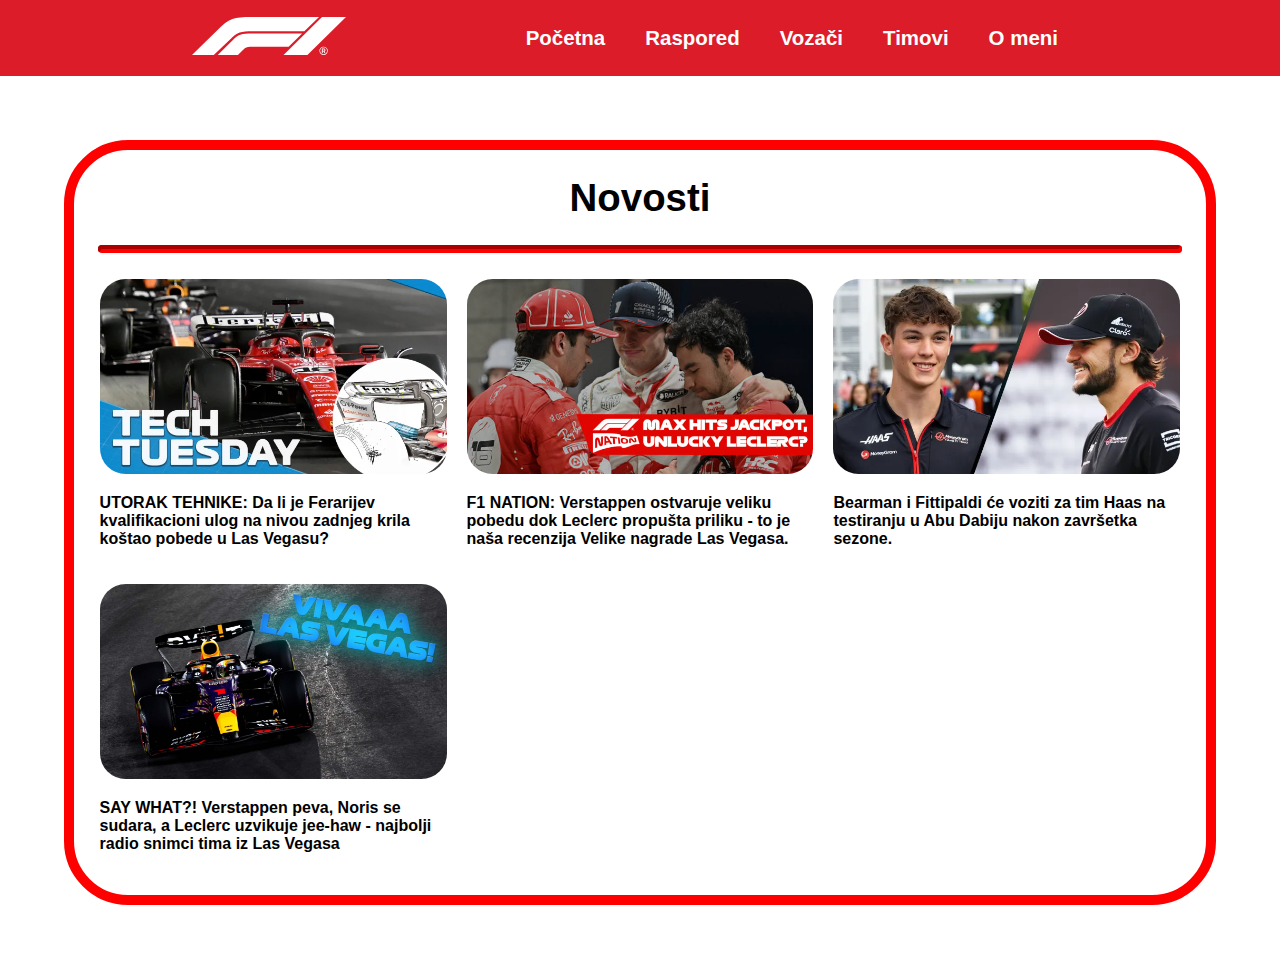
==== index.html @ 0990756f "#kjhashdgkjashd" ====
<!DOCTYPE html>
<html lang="en">
<head>
    <meta charset="UTF-8">
    <meta name="viewport" content="width=device-width, initial-scale=1.0">
    <link rel="stylesheet" href="style.css">
    <title>Formula 1</title>
</head>
<body>
      <header>
            <div class="container">
                  <div class="logo">
                        <img src="Slike/f1-logo.svg" alt="F1 Logo">
                  </div>
                  <nav>
                        <ul>
                              <li><a href="#home">Početna</a></li>
                              <li><a href="#schedule">Raspored</a></li>
                              <li><a href="#drivers">Vozači</a></li>
                              <li><a href="#teams">Timovi</a></li>
                              <li><a href="#teams">O meni</a></li>
                        </ul>
                  </nav>
            </div>
      </header>
      <div class="news">
            <h1>Novosti</h1>
            <hr>
            <section class="news-section">
                  <div class="news-card" onclick="openPopup('UTORAK TEHNIKE: Da li je Ferarijev kvalifikacioni ulog na nivou zadnjeg krila koštao pobede u Las Vegasu?', 'Nivoi krila odigrali su ključnu ulogu u borbi između Red Bull-a i Ferrari-ja prošlog vikenda u Las Vegasu - i oba tima su vršila nekoliko prilagođavanja svom izabranom nivou sile koja pritiska kako bi otkrili tajnu kako pobediti protivnika.', 'Ferrari je došao sa verzijom svog spojnog krila sa niskim nivoom sile koja pritiska (sa izrezom u području režnja iza mehanizma DRS-a kako bi smanjio otpor), sličnom onoj korišćenoj u Spa. Ovo krilo ima značajnu površinu na svojoj donjoj strani u odnosu na gornju površinu krila. Što više površine donja strana ima u odnosu na gornju površinu krila, to je veća sila koja pritiska i otpor.', 'Slike/vest1.webp')">
                  <img src="Slike/vest1.webp" alt="Vest 3">
                  <p>UTORAK TEHNIKE: Da li je Ferarijev kvalifikacioni ulog na nivou zadnjeg krila koštao pobede u Las Vegasu?</p>
            </div>
            
                  <div class="news-card" onclick="openPopup('F1 NATION: Verstappen ostvaruje veliku pobedu dok Leclerc propušta priliku - to je naša recenzija Velike nagrade Las Vegasa.', 'Bila je spektakularna trka u Las Vegasu, gde je Max Verstappen izašao kao pobednik, obezbedivši svoju 18. pobedu sezone. Međutim, vikend u Prestonici zabave sveta pružio je mnogo tema za analizu, a naš F1 Nation tim je tu da to obavi. Iz samog srca Vegas paddock-a, Tom Clarkson ponovo se pridružuje Natalie Pinkham i Damonu Hillu dok pregledavaju uzbudljivu prvu trku na stazi Las Vegas Strip, gde je Verstappen ostvario tešku pobedu. Pročitajte više: 5 Pobednika i 5 Gubitnika iz Las Vegasa - Ko je pogodio džekpot u Gradu greha? Verstappen je prebrodio petosekundnu kaznu i konkurenciju Charlesa Leclerca kako bi ostvario pobedu. Ali da li Las Vegas predstavlja još jednu propuštenu priliku za Leclerca i Ferrari, ili su bili samo nesrećni? Družina takođe ocenjuje performanse Sergija Pereza, nakon što se meksički vozač oporavio s dna poretka kako bi završio na podijumu. Time je osigurao drugo mesto u šampionatu vozača, pa šta to može značiti za njegovu budućnost s Red Bull-om? ', 'S Leclercom na drugom mestu i Carlosom Sainzom na šestom, razlika između Ferrarija i drugoplasiranog Mercedesa u poretku konstruktora je samo četiri boda. S obzirom na to da se ta borba bliži uzbudljivom finalu u Abu Dabiju, čujemo mišljenja ambasadora Ferrarija Marca Genea i tehničkog direktora Silver Arrowsa Jamesa Allisona. Takođe nam u goste svraća na brzi razgovor Esteban Ocon, koji je verovatno pružio najbolju vožnju vikenda. Vozač Alpine-a prešao je s 16. na 4. mesto, a on nam opisuje svoj uzbudljiv vikend u Las Vegasu. Još jedan vozač koji je krenuo sa skromnog startnog položaja da bi završio među prvih deset bio je Lance Stroll, a Tom McCullough, direktor performansi Aston Martina, razmatra peto mesto kanadskog vozača nakon startovanja sa 19. pozicije. Pročitajte više: KAŽE KO?! Verstappen peva, Noris se sudara, a Leclerc uzvikuje jee-haw - najbolji radio snimci tima iz Las Vegasa Pogledajte recenziju Velike nagrade Las Vegasa na epizodi F1 Nation tako što ćete pritisnuti dugme za reprodukciju zvuka iznad ili kliknuti ovde kako biste slušali putem vašeg omiljenog provajdera podcasta. Želite li da vaše pitanje bude odgovoreno od strane ekipe F1 Nation u nekoj od narednih epizoda?', 'Slike/vest2.jpg')">
                  <img src="Slike/vest2.jpg" alt="Vest 4">
                  <p>F1 NATION: Verstappen ostvaruje veliku pobedu dok Leclerc propušta priliku - to je naša recenzija Velike nagrade Las Vegasa.</p>
            </div>
                  <div class="news-card" onclick="openPopup('News 3', 'Haas je objavio sastav svojih vozača za jednodnevno testiranje nakon sezone na stazi Yas Marina u Abu Dabiju 28. novembra - sa zvezdom Formule 2 Oliverom Bearmanom i dugogodišnjim rezervnim vozačem tima Pietrom Fittipaldijem koji će voziti na testovima guma i testovima mladih vozača. Fittipaldi je vozio za Haas dva puta tokom sezone 2020. umesto povređenog Romaina Grosjeana, dok je član Ferrarijeve vozačke akademije Bearman impresionirao tim svojim nedavnim debijem u slobodnim treninzima u Meksiku - pri čemu je Ayao Kamatsu, direktor inženjeringa Haasa, komentarisao: Mislim da mu se ne može ništa zameriti.', 'Stvarno se dobro snašao. Bearman će imati dva izlaska u bolidu Haas VF-23 u Abu Dabiju, pri čemu će drugi nastup u slobodnim treninzima biti ovog petka, pre testa nakon sezone u utorak. Britanac će takođe imati na umu Formulu 2, jer se prvenstvo odlučuje ovog vikenda u Abu Dabiju - F2 debitant Bearman trenutno zauzima šesto mesto na tabeli. Radujem se Young Driver Testu sa MoneyGram Haas F1 timom u Abu Dabiju, rekao je Bearman. Radimo FP1 zajedno u petak, pa će biti sjajno moći nadograditi to i provesti pun dan u bolidu. Young Driver Test je poslednja prilika koju će tim imati ove godine da radi na stvarima za 2024. godinu, i trudiću se da obavim solidan posao. Tim me je učinio veoma prijatnim od trenutka kada smo se sreli u Kataru, i zaista uživam u radu s njima. Radujem se što ću videti sve u Abu Dabiju.', 'Slike/vest3.webp')">
            <img src="Slike/vest3.webp" alt="Vest 3">
            <p>Bearman i Fittipaldi će voziti za tim Haas na testiranju u Abu Dabiju nakon završetka sezone.</p>
            </div>
                  <div class="news-card" onclick="openPopup('SAY WHAT?! Verstappen peva, Noris se sudara, a Leclerc uzvikuje jee-haw - najbolji radio snimci tima iz Las Vegasa', 'F1 automobili jurnu niz čuveni Las Vegas Strip, varnice lete, a mnogo trkanja točak uz točak dočekalo je navijače u subotu noću, s Maxom Verstappenom koji je ponovo izašao kao pobednik za Red Bull. Ali nije bio lak vikend za njega, niti za bilo kog njegovog kolegu, kako je pokazala komunikacija putem radija... Slobodni treninzi 1 su završeni pre vremena kada je Carlos Sainz bio primoran zaustaviti se zbog oštećenja automobila nakon što je prešao preko betonskog okvira za vodovodni ventil, a Alex Albon takođe morao da se zaustavi na stazi nakon što je udario u zid tokom Slobodnih treninga 3, pri čemu su oba vozača zvučala frustrirano na radiju.', 'Kada je došlo do kvalifikacija, Logan Sargeant je bio oduševljen svojim najboljim startnim mestom u karijeri, dok je Charles Leclerc zvučao blago iznenađen što je na pol poziciji. Ali nije bilo ničega osim bola za Landa Norrisa na dan trke - na više načina. Fakta i statistika: Verstappen ostvaruje istorijski hat-trick u SAD dok Red Bull obezbeđuje prvo 1-2 mesto u šampionatu vozača Verstappen je imao poruku za sudije nakon što mu je dodeljena kazna vremena, nešto što je Leclerc tvrdio da zaslužuje. To nije bilo jedino vreme kada je Holanđanin koristio radio, jer je izrazio ljutnju prema Georgeu Russellu, ali na kraju je sve bilo osmehe jer je još jedna pobeda bila proslavljena na pravi način.', 'Slike/vest4.jpg')">
                  <img src="Slike/vest4.jpg" alt="Vest 4">
            <p>SAY WHAT?! Verstappen peva, Noris se sudara, a Leclerc uzvikuje jee-haw - najbolji radio snimci tima iz Las Vegasa</p>
            </div>
            </section>
      </div>
      <div class="popup" id="popup">
            <div class="popup-content">
                  <span class="close" onclick="closePopup()">&times;</span>
                  <h2 id="popup-title"></h2>
                  <img id="popup-image" src="" alt="Vest slika">
                  <div id="popup-content"></div>
            </div>
      </div>
      <script src="scripts.js"></script>
</body>
</html>
---- style.css ----
body {
      margin: 0;
      font-family: 'Arial', sans-serif;
  }
  
  header {
      background-color: #dc1c28;
      padding: 10px 0;
  }
  
  .container {
      display: flex;
      justify-content: space-between;
      align-items: center;
      max-width: 100%;
      margin-left: 15vw; /* Umesto postavljanja u procentima, postavljamo u pikselima */
      margin-right: 15vw; /* Umesto postavljanja u procentima, postavljamo u pikselima */
  }
  
  .logo img {
      height: 3vw;
  }
  
  nav ul {
      list-style: none;
      display: flex;
  }
  
  nav ul li {
      margin-right: 20px;
  }
  
  nav a {
      text-decoration: none;
      color: #fff;
      font-weight: bold;
      font-size: 1.6vw;
      transition: color 0.7s ease;
      padding: 10px;
      border-radius: 5px;
  }
  
  nav a:hover {
        color: #000;
        background-color: white;
      }
      .news {
            margin: 5vw;
            border: 10px solid red;
            border-radius: 5vw;
            box-sizing: border-box; 
            overflow: hidden; 
        }
        
        .news hr {
            border-width: 4px;
            width: 95%;
            margin: 20px auto; 
            border-color: red;
            border-radius: 5px;
        }
        
        
        .news h1 {
            text-align: center;
            font-size: 3vw;
        }
        
        .news-section {
            display: grid;
            grid-template-columns: repeat(auto-fill, minmax(20vw, 1fr));
            gap: 20px;
            margin: 2vw;
        }
        
        .news-card p{
            font-weight:bolder;
        }
        .news-card {
            cursor: pointer;
            transition: transform 0.3s ease-in-out;
            overflow: hidden;
            width: 100%;
        }
        
        .news-card img {
            border-radius: 2vw;
            width: 100%;
            height: auto;
        }
        
        .news-card:hover {
            transform: scale(1.1);
        }
        
        .popup {
            display: none;
            position: fixed;
            top: 0;
            left: 0;
            width: 100%;
            height: 100%;
            background: rgba(0, 0, 0, 0.5);
        }
        
        .popup-content {
            position: absolute;
            top: 50%;
            left: 50%;
            transform: translate(-50%, -50%);
            background: white;
            padding: 20px;
            text-align: center;
            width: 80%;
            max-width: 90%;
            border-radius: 2vw;
            box-sizing: border-box;
        }
        
        .close {
            position: absolute;
            top: 0.9vw;
            right: 1vw;
            font-size: 2.5vw;
            cursor: pointer;
        }
        
        .popup-content h2 {
            font-size: 2vw;
            margin-bottom: 10px;
        }
        
        .popup-content p {
            margin-bottom: 2vw;
            font-size: 1.5vw;
        }
        
        .popup-content img {
            max-width: 100%;
            border-radius: 2vw;
            height: auto;
        }
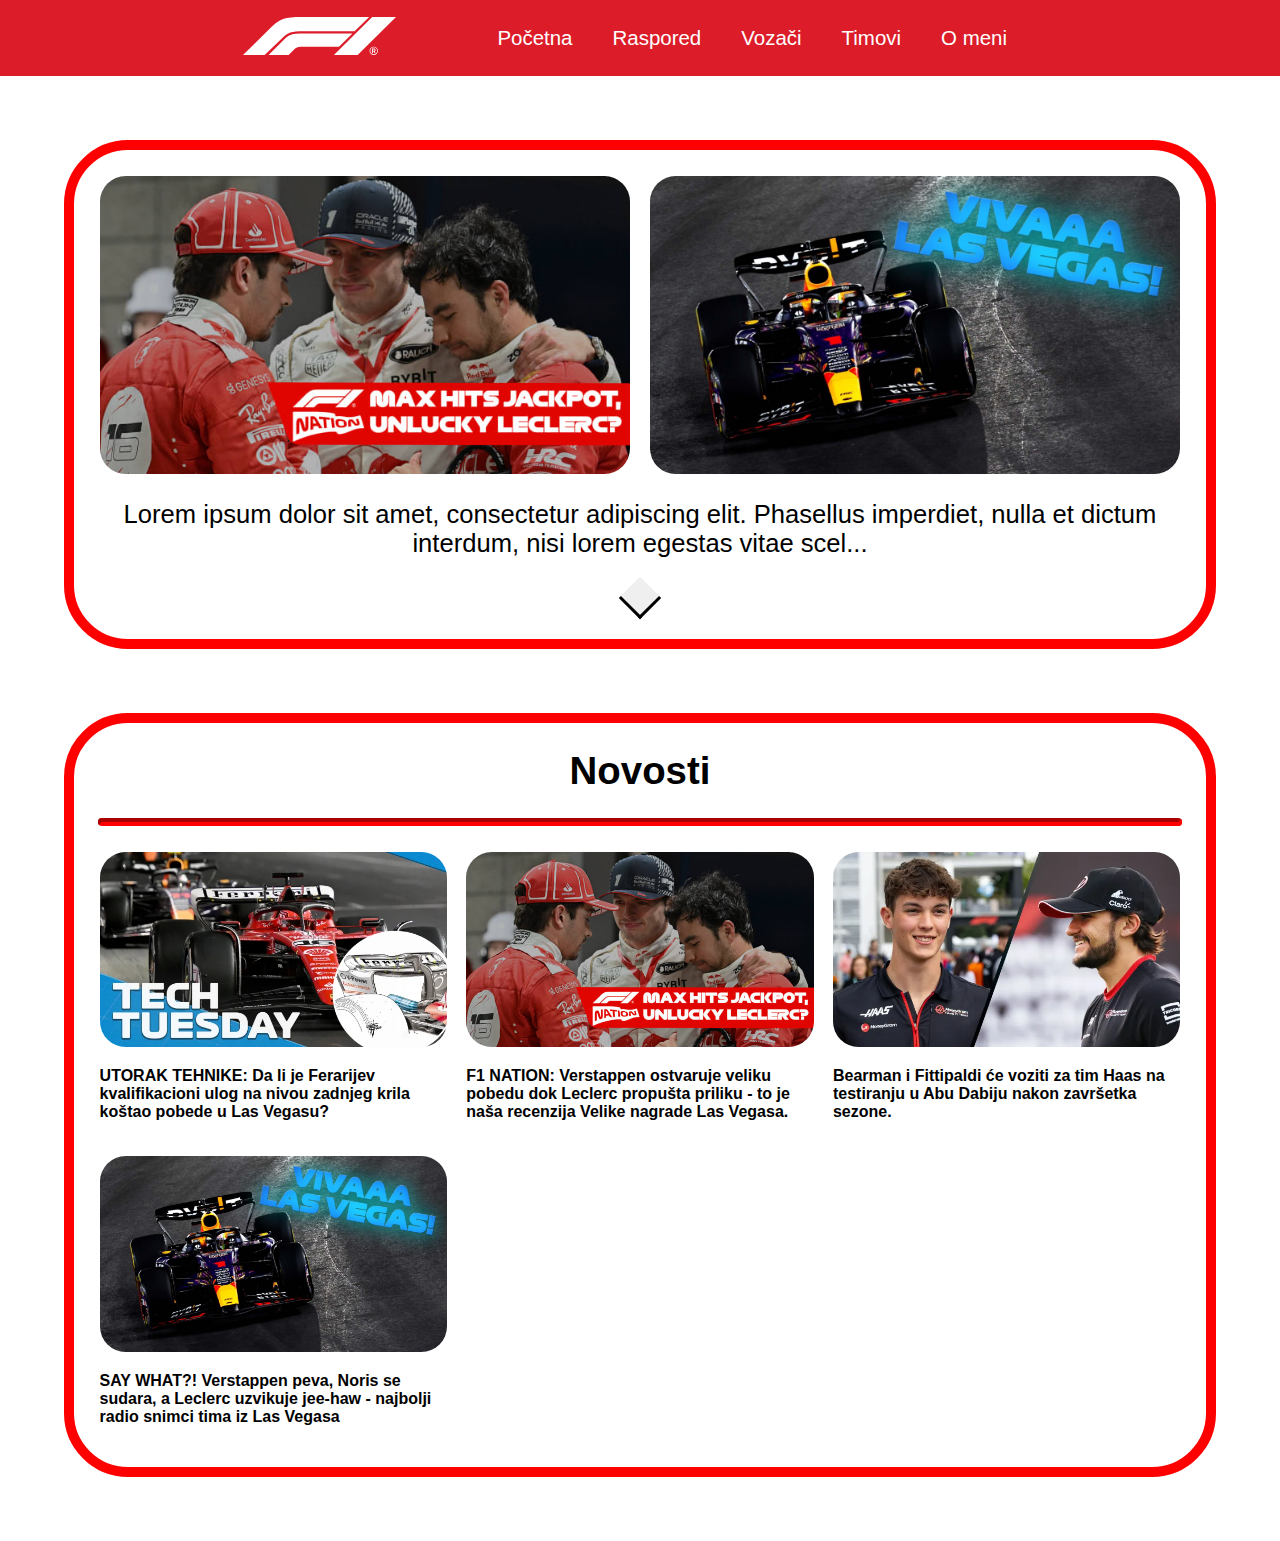
==== commit fe99ef9c: "#kjasghdjhgkasd" ====
--- a/index.html
+++ b/index.html
@@ -1,16 +1,16 @@
 <!DOCTYPE html>
 <html lang="en">
 <head>
-    <meta charset="UTF-8">
-    <meta name="viewport" content="width=device-width, initial-scale=1.0">
-    <link rel="stylesheet" href="style.css">
-    <title>Formula 1</title>
+      <meta charset="UTF-8">
+      <meta name="viewport" content="width=device-width, initial-scale=1.0">
+      <link rel="stylesheet" href="style.css">
+      <title>Formula 1</title>
 </head>
 <body>
       <header>
             <div class="container">
                   <div class="logo">
-                        <img src="Slike/f1-logo.svg" alt="F1 Logo">
+                        <a href="index.html"><img src="Slike/f1-logo.svg" alt="F1 Logo"></a>
                   </div>
                   <nav>
                         <ul>
@@ -24,6 +24,23 @@
             </div>
       </header>
       <div class="news">
+
+            <div class="image-container">
+                  <div class="image">
+                        <img src="Slike/vest2.jpg" alt="Image 1">
+                  </div>
+                  <div class="image">
+                        <img src="Slike/vest4.jpg" alt="Image 2">
+                  </div>
+            </div>
+            
+            <div class="view-more">
+                  <p>Lorem ipsum dolor sit amet, consectetur adipiscing elit. Phasellus imperdiet, nulla et dictum interdum, nisi lorem egestas vitae scel<span id="dots">...</span><span id="more">erisque enim ligula venenatis dolor. Maecenas nisl est, ultrices nec congue eget, auctor vitae massa. Fusce luctus vestibulum augue ut aliquet. Nunc sagittis dictum nisi, sed ullamcorper ipsum dignissim ac. In at libero sed nunc venenatis imperdiet sed ornare turpis. Donec vitae dui eget tellus gravida venenatis. Integer fringilla congue eros non fermentum. Sed dapibus pulvinar nibh tempor porta.</span></p>
+                  <button class="arrow" onclick="viewmore()" id="myBtn"></button>
+            </div>
+      </div>
+          
+            <div class="news">
             <h1>Novosti</h1>
             <hr>
             <section class="news-section">
@@ -36,7 +53,7 @@
                   <img src="Slike/vest2.jpg" alt="Vest 4">
                   <p>F1 NATION: Verstappen ostvaruje veliku pobedu dok Leclerc propušta priliku - to je naša recenzija Velike nagrade Las Vegasa.</p>
             </div>
-                  <div class="news-card" onclick="openPopup('News 3', 'Haas je objavio sastav svojih vozača za jednodnevno testiranje nakon sezone na stazi Yas Marina u Abu Dabiju 28. novembra - sa zvezdom Formule 2 Oliverom Bearmanom i dugogodišnjim rezervnim vozačem tima Pietrom Fittipaldijem koji će voziti na testovima guma i testovima mladih vozača. Fittipaldi je vozio za Haas dva puta tokom sezone 2020. umesto povređenog Romaina Grosjeana, dok je član Ferrarijeve vozačke akademije Bearman impresionirao tim svojim nedavnim debijem u slobodnim treninzima u Meksiku - pri čemu je Ayao Kamatsu, direktor inženjeringa Haasa, komentarisao: Mislim da mu se ne može ništa zameriti.', 'Stvarno se dobro snašao. Bearman će imati dva izlaska u bolidu Haas VF-23 u Abu Dabiju, pri čemu će drugi nastup u slobodnim treninzima biti ovog petka, pre testa nakon sezone u utorak. Britanac će takođe imati na umu Formulu 2, jer se prvenstvo odlučuje ovog vikenda u Abu Dabiju - F2 debitant Bearman trenutno zauzima šesto mesto na tabeli. Radujem se Young Driver Testu sa MoneyGram Haas F1 timom u Abu Dabiju, rekao je Bearman. Radimo FP1 zajedno u petak, pa će biti sjajno moći nadograditi to i provesti pun dan u bolidu. Young Driver Test je poslednja prilika koju će tim imati ove godine da radi na stvarima za 2024. godinu, i trudiću se da obavim solidan posao. Tim me je učinio veoma prijatnim od trenutka kada smo se sreli u Kataru, i zaista uživam u radu s njima. Radujem se što ću videti sve u Abu Dabiju.', 'Slike/vest3.webp')">
+                  <div class="news-card" onclick="openPopup('Bearman i Fittipaldi će voziti za tim Haas na testiranju u Abu Dabiju nakon završetka sezone.', 'Haas je objavio sastav svojih vozača za jednodnevno testiranje nakon sezone na stazi Yas Marina u Abu Dabiju 28. novembra - sa zvezdom Formule 2 Oliverom Bearmanom i dugogodišnjim rezervnim vozačem tima Pietrom Fittipaldijem koji će voziti na testovima guma i testovima mladih vozača. Fittipaldi je vozio za Haas dva puta tokom sezone 2020. umesto povređenog Romaina Grosjeana, dok je član Ferrarijeve vozačke akademije Bearman impresionirao tim svojim nedavnim debijem u slobodnim treninzima u Meksiku - pri čemu je Ayao Kamatsu, direktor inženjeringa Haasa, komentarisao: Mislim da mu se ne može ništa zameriti.', 'Stvarno se dobro snašao. Bearman će imati dva izlaska u bolidu Haas VF-23 u Abu Dabiju, pri čemu će drugi nastup u slobodnim treninzima biti ovog petka, pre testa nakon sezone u utorak. Britanac će takođe imati na umu Formulu 2, jer se prvenstvo odlučuje ovog vikenda u Abu Dabiju - F2 debitant Bearman trenutno zauzima šesto mesto na tabeli. Radujem se Young Driver Testu sa MoneyGram Haas F1 timom u Abu Dabiju, rekao je Bearman. Radimo FP1 zajedno u petak, pa će biti sjajno moći nadograditi to i provesti pun dan u bolidu. Young Driver Test je poslednja prilika koju će tim imati ove godine da radi na stvarima za 2024. godinu, i trudiću se da obavim solidan posao. Tim me je učinio veoma prijatnim od trenutka kada smo se sreli u Kataru, i zaista uživam u radu s njima. Radujem se što ću videti sve u Abu Dabiju.', 'Slike/vest3.webp')">
             <img src="Slike/vest3.webp" alt="Vest 3">
             <p>Bearman i Fittipaldi će voziti za tim Haas na testiranju u Abu Dabiju nakon završetka sezone.</p>
             </div>
@@ -47,13 +64,16 @@
             </section>
       </div>
       <div class="popup" id="popup">
-            <div class="popup-content">
-                  <span class="close" onclick="closePopup()">&times;</span>
-                  <h2 id="popup-title"></h2>
-                  <img id="popup-image" src="" alt="Vest slika">
+            <div class="popup-content-container">
+                  <div class="popup-content">
+                        <span class="close" onclick="closePopup()">&times;</span>
+                        <h2 id="popup-title"></h2>
+                        <img id="popup-image" src="" alt="News Image">
                   <div id="popup-content"></div>
+                  </div>
             </div>
       </div>
+      
       <script src="scripts.js"></script>
 </body>
 </html>
--- a/style.css
+++ b/style.css
@@ -1,144 +1,258 @@
 body {
-      margin: 0;
-      font-family: 'Arial', sans-serif;
-  }
-  
-  header {
-      background-color: #dc1c28;
-      padding: 10px 0;
-  }
-  
-  .container {
-      display: flex;
-      justify-content: space-between;
-      align-items: center;
-      max-width: 100%;
-      margin-left: 15vw; /* Umesto postavljanja u procentima, postavljamo u pikselima */
-      margin-right: 15vw; /* Umesto postavljanja u procentima, postavljamo u pikselima */
-  }
-  
-  .logo img {
-      height: 3vw;
-  }
-  
-  nav ul {
-      list-style: none;
-      display: flex;
-  }
-  
-  nav ul li {
-      margin-right: 20px;
-  }
-  
-  nav a {
-      text-decoration: none;
-      color: #fff;
-      font-weight: bold;
-      font-size: 1.6vw;
-      transition: color 0.7s ease;
-      padding: 10px;
-      border-radius: 5px;
-  }
-  
-  nav a:hover {
-        color: #000;
-        background-color: white;
-      }
-      .news {
-            margin: 5vw;
-            border: 10px solid red;
-            border-radius: 5vw;
-            box-sizing: border-box; 
-            overflow: hidden; 
-        }
-        
-        .news hr {
-            border-width: 4px;
-            width: 95%;
-            margin: 20px auto; 
-            border-color: red;
-            border-radius: 5px;
-        }
-        
-        
-        .news h1 {
-            text-align: center;
-            font-size: 3vw;
-        }
-        
-        .news-section {
-            display: grid;
-            grid-template-columns: repeat(auto-fill, minmax(20vw, 1fr));
-            gap: 20px;
-            margin: 2vw;
-        }
-        
-        .news-card p{
-            font-weight:bolder;
-        }
-        .news-card {
-            cursor: pointer;
-            transition: transform 0.3s ease-in-out;
-            overflow: hidden;
-            width: 100%;
-        }
-        
-        .news-card img {
-            border-radius: 2vw;
-            width: 100%;
-            height: auto;
-        }
-        
-        .news-card:hover {
-            transform: scale(1.1);
-        }
-        
-        .popup {
-            display: none;
-            position: fixed;
-            top: 0;
-            left: 0;
-            width: 100%;
-            height: 100%;
-            background: rgba(0, 0, 0, 0.5);
-        }
-        
-        .popup-content {
-            position: absolute;
-            top: 50%;
-            left: 50%;
-            transform: translate(-50%, -50%);
-            background: white;
-            padding: 20px;
-            text-align: center;
-            width: 80%;
-            max-width: 90%;
-            border-radius: 2vw;
-            box-sizing: border-box;
-        }
-        
-        .close {
-            position: absolute;
-            top: 0.9vw;
-            right: 1vw;
-            font-size: 2.5vw;
-            cursor: pointer;
-        }
-        
-        .popup-content h2 {
-            font-size: 2vw;
-            margin-bottom: 10px;
-        }
-        
-        .popup-content p {
-            margin-bottom: 2vw;
-            font-size: 1.5vw;
-        }
-        
-        .popup-content img {
-            max-width: 100%;
-            border-radius: 2vw;
-            height: auto;
-        }
-        
-  +    margin: 0;
+    font-family: 'Arial', sans-serif;
+}
+
+header {
+    background-color: #dc1c28;
+    padding: 10px 0;
+}
+.container {
+    display: flex;
+    justify-content:space-evenly;
+    align-items: center;
+    max-width: 100%;
+    margin-left: 15vw; 
+    margin-right: 15vw; 
+}
+
+.logo img {
+    height: 3vw;
+}
+
+nav ul {
+    list-style: none;
+    display: flex;
+}
+
+nav ul li {
+    margin-right: 20px;
+}
+
+nav a {
+    text-decoration: none;
+    color: #fff;
+    font-size: 1.6vw;
+    transition: color 1s ease, background-color 1s ease; 
+    padding: 10px;
+    border-radius: 5px;
+}
+
+.f1 {
+    margin: 5vw;
+    border: 10px solid red;
+    border-radius: 5vw;
+    box-sizing: border-box; 
+    overflow: hidden;
+}
+
+.f1 hr {
+    border-width: 4px;
+    width: 95%;
+    margin: 20px auto; 
+    border-color: red;
+    border-radius: 5px;
+}
+
+
+.f1 h1 {
+    text-align: center;
+    font-size: 3vw;
+}
+.ytvideo-container {
+    display: flex;
+    margin: 5vw;
+    justify-content: space-evenly;
+}
+
+nav a:hover {
+    color: #000;
+    background-color: white;
+    transition: color 1s ease, background-color 1s ease; 
+}
+
+.news {
+    margin: 5vw;
+    border: 10px solid red;
+    border-radius: 5vw;
+    box-sizing: border-box; 
+    overflow: hidden; 
+}
+
+.news hr {
+    border-width: 4px;
+    width: 95%;
+    margin: 20px auto; 
+    border-color: red;
+    border-radius: 5px;
+}
+
+
+.news h1 {
+    text-align: center;
+    font-size: 3vw;
+}
+
+.news-section {
+    display: grid;
+    grid-template-columns: repeat(auto-fill, minmax(20vw, 1fr));
+    gap: 1.5vw;
+    margin: 2vw;
+}
+
+.news-card p{
+    font-weight:bolder;
+}
+.news-card {
+    cursor: pointer;
+    transition: transform 0.3s ease-in-out;
+    overflow: hidden;
+    width: 100%;
+}
+
+.news-card img {
+    border-radius: 2vw;
+    width: 100%;
+    height: auto;
+}
+
+.news-card:hover {
+    transform: scale(1.1);
+}
+
+.popup {
+    display: none;
+    position: fixed;
+    top: 0;
+    left: 0;
+    width: 100%;
+    height: 100%;
+    background: rgba(0, 0, 0, 0.5);
+    animation: expandIn 0.5s ease-in-out;
+}
+
+@keyframes expandIn {
+    from {
+        transform: scale(0.5);
+        opacity: 0;
+    }
+    to {
+        transform: scale(1);
+        opacity: 1;
+    }
+}
+
+
+.popup-content-container {
+    position: fixed;
+    top: 50%;
+    left: 50%;
+    transform: translate(-50%, -50%);
+    overflow: hidden;
+    border-radius: 1vw;
+}
+
+.popup-content {
+    background: white;
+    padding: 20px;
+    text-align: center;
+    max-width: 80vw;
+    max-height: 80vh;
+    box-sizing: border-box;
+    overflow-y: auto;
+}
+
+.close {
+    position: absolute;
+    top: 0.9vw;
+    right: 1vw;
+    font-size: 2.5vw;
+    cursor: pointer;
+}
+
+.popup-content h2 {
+    font-size: 2vw;
+    margin-bottom: 10px;
+}
+
+.popup-content img {
+    max-width: 100%;
+    border-radius: 2vw;
+    height: auto;
+}
+
+.popup-content p {
+    margin-bottom: 2vw;
+    font-size: 1.5vw;
+}
+
+
+.popup.closing {
+    animation: shrinkOut 0.5s ease-in-out;
+}
+
+@keyframes shrinkOut {
+    from {
+        transform: scale(1);
+        opacity: 1;
+    }
+    to {
+        transform: scale(0.5);
+        opacity: 0;
+    }
+}
+
+.image-container {
+    display: grid;
+    grid-template-columns:repeat(auto-fill, minmax(40vw, 1fr));
+    gap: 1.5vw;
+    margin: 2vw;
+    }
+
+    .image {
+        cursor: pointer;
+        transition: transform 0.3s ease-in-out;
+        overflow: hidden;
+        width: 100%;
+        border-radius: 2vw;
+    }
+.image:hover{
+    transform: scale(1.1);
+}
+    .image img {
+      width: 100%;
+      height: auto;
+      display: block;
+    }
+
+    .view-more {
+      text-align: center;
+      margin-top: 20px;
+      cursor: pointer;
+      font-size: 2vw;
+    }
+
+    .arrow {
+      width: 30px;
+      height: 30px;
+      border: solid black;
+      border-width: 0 3px 3px 0;
+      display: inline-block;
+      transform: rotate(45deg);
+      transition: transform 0.3s ease;
+      vertical-align: middle;
+      margin-bottom: 2vw;
+    }
+
+    .arrow-container {
+      display: inline-block;
+    }
+
+    .view-more:hover .arrow {
+      transform: rotate(225deg);
+    background: rgba(0, 0, 0, 0.5);
+    cursor: pointer;
+
+    }
+
+#more {display: none;}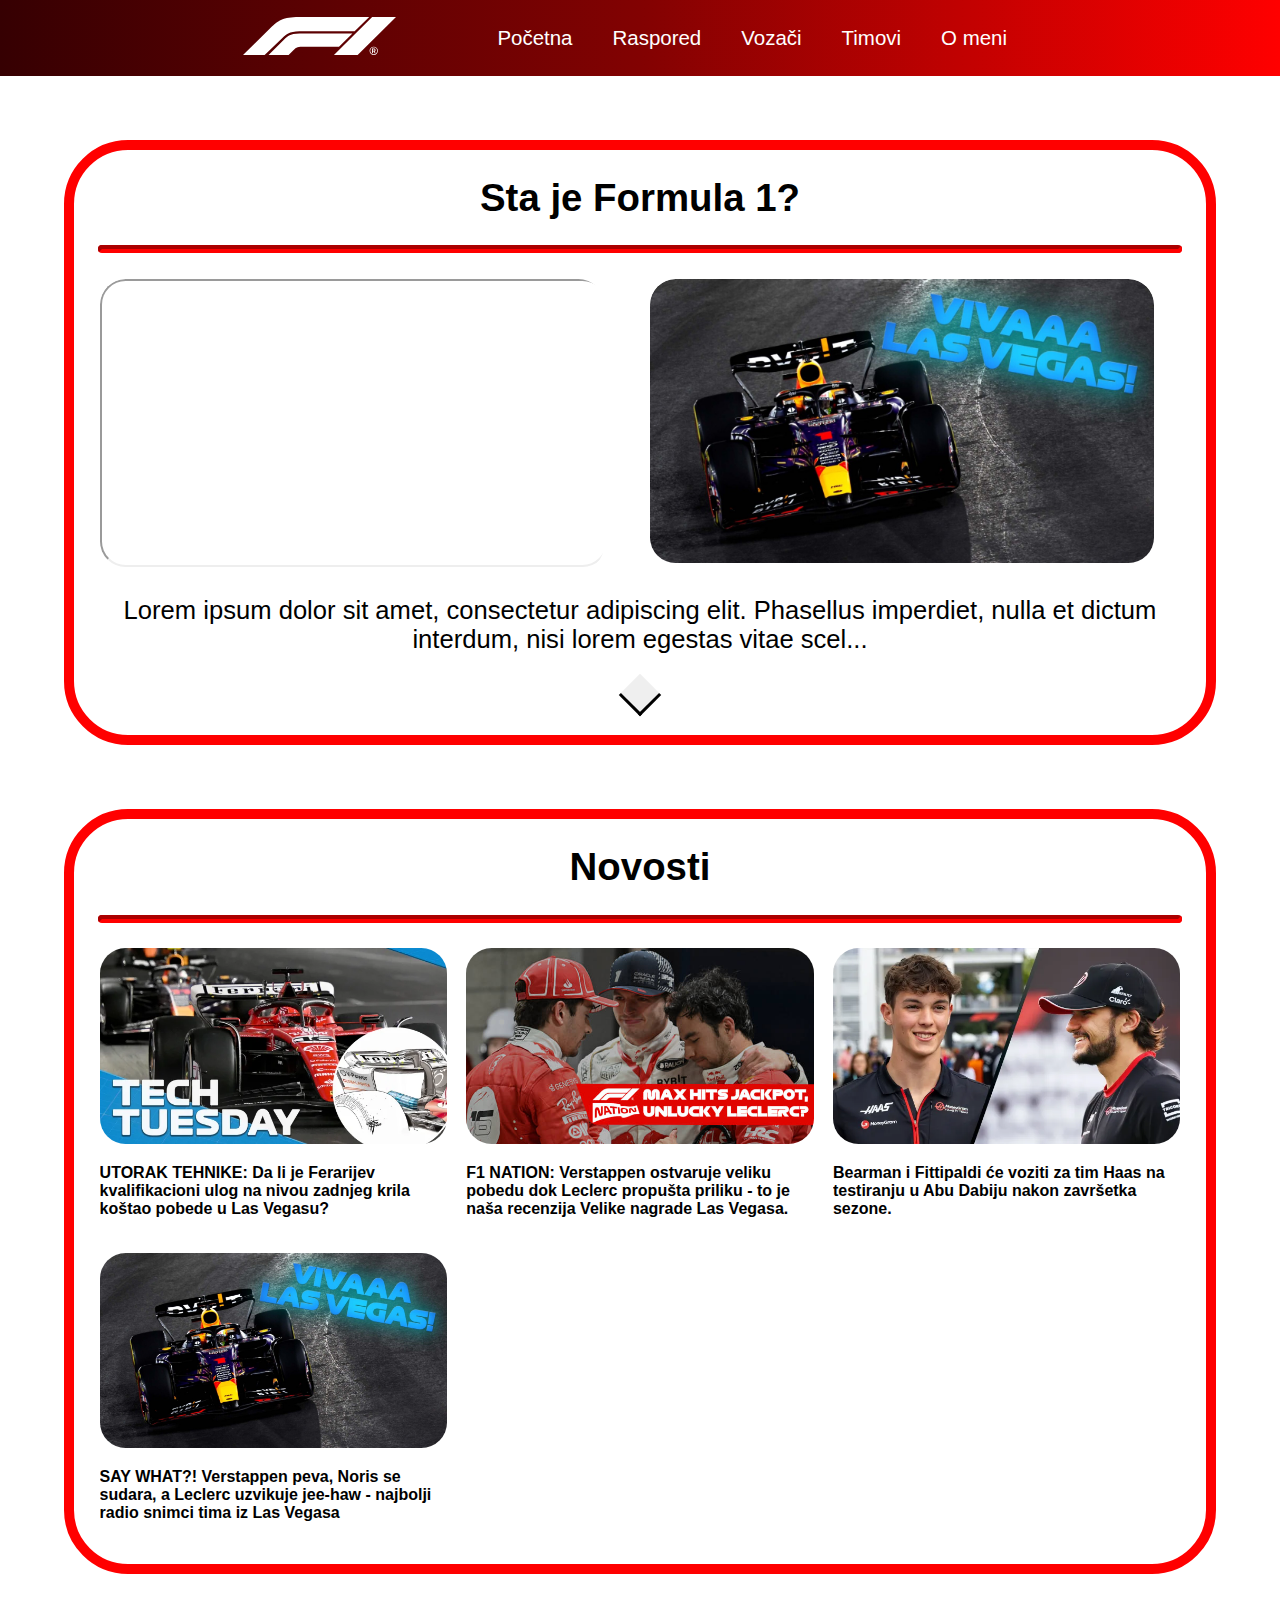
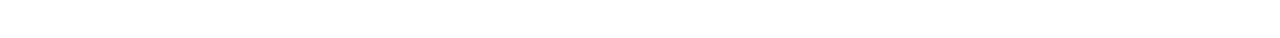
==== commit 319a485d: "#fdsgsgff" ====
--- a/index.html
+++ b/index.html
@@ -1,10 +1,11 @@
 <!DOCTYPE html>
 <html lang="en">
-<head>
-      <meta charset="UTF-8">
-      <meta name="viewport" content="width=device-width, initial-scale=1.0">
-      <link rel="stylesheet" href="style.css">
-      <title>Formula 1</title>
+      <head>
+            <meta charset="UTF-8">
+            <meta name="viewport" content="width=device-width, initial-scale=1.0">
+            <link rel="stylesheet" href="style.css">
+            <title>Formula 1</title>
+            <script src="scripts.js"></script>
 </head>
 <body>
       <header>
@@ -14,8 +15,8 @@
                   </div>
                   <nav>
                         <ul>
-                              <li><a href="#home">Početna</a></li>
-                              <li><a href="#schedule">Raspored</a></li>
+                              <li><a href="#index.html">Početna</a></li>
+                              <li><a href="raspored.html">Raspored</a></li>
                               <li><a href="#drivers">Vozači</a></li>
                               <li><a href="#teams">Timovi</a></li>
                               <li><a href="#teams">O meni</a></li>
@@ -24,22 +25,22 @@
             </div>
       </header>
       <div class="news">
-
+            <h1>Sta je Formula 1?</h1>
+            <hr>
             <div class="image-container">
                   <div class="image">
-                        <img src="Slike/vest2.jpg" alt="Image 1">
+                        <iframe src="https://www.youtube.com/embed/K5xPxs3cBP0?si=NHR66J4g_1EfTWJp"></iframe>
                   </div>
                   <div class="image">
                         <img src="Slike/vest4.jpg" alt="Image 2">
                   </div>
             </div>
-            
             <div class="view-more">
                   <p>Lorem ipsum dolor sit amet, consectetur adipiscing elit. Phasellus imperdiet, nulla et dictum interdum, nisi lorem egestas vitae scel<span id="dots">...</span><span id="more">erisque enim ligula venenatis dolor. Maecenas nisl est, ultrices nec congue eget, auctor vitae massa. Fusce luctus vestibulum augue ut aliquet. Nunc sagittis dictum nisi, sed ullamcorper ipsum dignissim ac. In at libero sed nunc venenatis imperdiet sed ornare turpis. Donec vitae dui eget tellus gravida venenatis. Integer fringilla congue eros non fermentum. Sed dapibus pulvinar nibh tempor porta.</span></p>
                   <button class="arrow" onclick="viewmore()" id="myBtn"></button>
             </div>
       </div>
-          
+      
             <div class="news">
             <h1>Novosti</h1>
             <hr>
@@ -74,6 +75,5 @@
             </div>
       </div>
       
-      <script src="scripts.js"></script>
 </body>
 </html>
--- a/style.css
+++ b/style.css
@@ -4,7 +4,8 @@
 }
 
 header {
-    background-color: #dc1c28;
+    background: rgb(54,0,2);
+    background: linear-gradient(90deg, rgba(54,0,2,1) 0%, rgba(130,2,2,1) 50%, rgba(255,0,0,1) 100%);
     padding: 10px 0;
 }
 .container {
@@ -16,6 +17,7 @@
     margin-right: 15vw; 
 }
 
+
 .logo img {
     height: 3vw;
 }
@@ -38,6 +40,23 @@
     border-radius: 5px;
 }
 
+.dropdown {
+    position: relative;
+    display: inline-block;
+  }
+
+  .dropdown-content {
+    display: none;
+    position: absolute;
+    background-color: #f9f9f9;
+    min-width: 160px;
+    box-shadow: 0px 8px 16px 0px rgba(0, 0, 0, 0.2);
+    z-index: 1;
+  }
+
+  .dropdown:hover .dropdown-content {
+    display: block;
+  }
 .f1 {
     margin: 5vw;
     border: 10px solid red;
@@ -204,27 +223,37 @@
 
 .image-container {
     display: grid;
-    grid-template-columns:repeat(auto-fill, minmax(40vw, 1fr));
+    grid-template-columns:repeat(auto-fill, minmax(30vw, 1fr));
     gap: 1.5vw;
     margin: 2vw;
     }
 
-    .image {
+.image {
+        cursor: pointer;
+        transition: transform 0.3s ease-in-out;
+        overflow: hidden;
+        width: 95%;
+        border-radius: 2vw;
+    }
+    .image:hover{
+        transform: scale(1.1);
+    }
+    .image img {
+        width: 100%;
+        height: auto;
+        display: block;
+        border-radius: 2vw;
+        aspect-ratio: 16/9;
+    }
+    
+    .image iframe{
         cursor: pointer;
         transition: transform 0.3s ease-in-out;
         overflow: hidden;
         width: 100%;
         border-radius: 2vw;
-    }
-.image:hover{
-    transform: scale(1.1);
-}
-    .image img {
-      width: 100%;
-      height: auto;
-      display: block;
-    }
-
+        aspect-ratio: 16/9;
+    }
     .view-more {
       text-align: center;
       margin-top: 20px;
@@ -238,7 +267,7 @@
       border: solid black;
       border-width: 0 3px 3px 0;
       display: inline-block;
-      transform: rotate(45deg);
+      rotate: 45deg;
       transition: transform 0.3s ease;
       vertical-align: middle;
       margin-bottom: 2vw;
@@ -249,10 +278,29 @@
     }
 
     .view-more:hover .arrow {
-      transform: rotate(225deg);
-    background: rgba(0, 0, 0, 0.5);
+        animation: rotateAnimation 4s linear infinite;
     cursor: pointer;
-
-    }
+    }
+      @keyframes rotateAnimation {
+        0% {
+          transform: translateY(180deg);
+        }
+        25% {
+          transform: translateY(-50%) rotate(90deg);
+        }
+        50% {
+          transform: translateY(-100%) rotate(180deg);
+        }
+        75% {
+          transform: translateY(-100%) rotate(270deg);
+        }
+        100% {
+          transform: translateY(0) rotate(360deg);
+        }
+      }
+      
+      .rotating-element p {
+        margin: 0;
+      }
 
 #more {display: none;}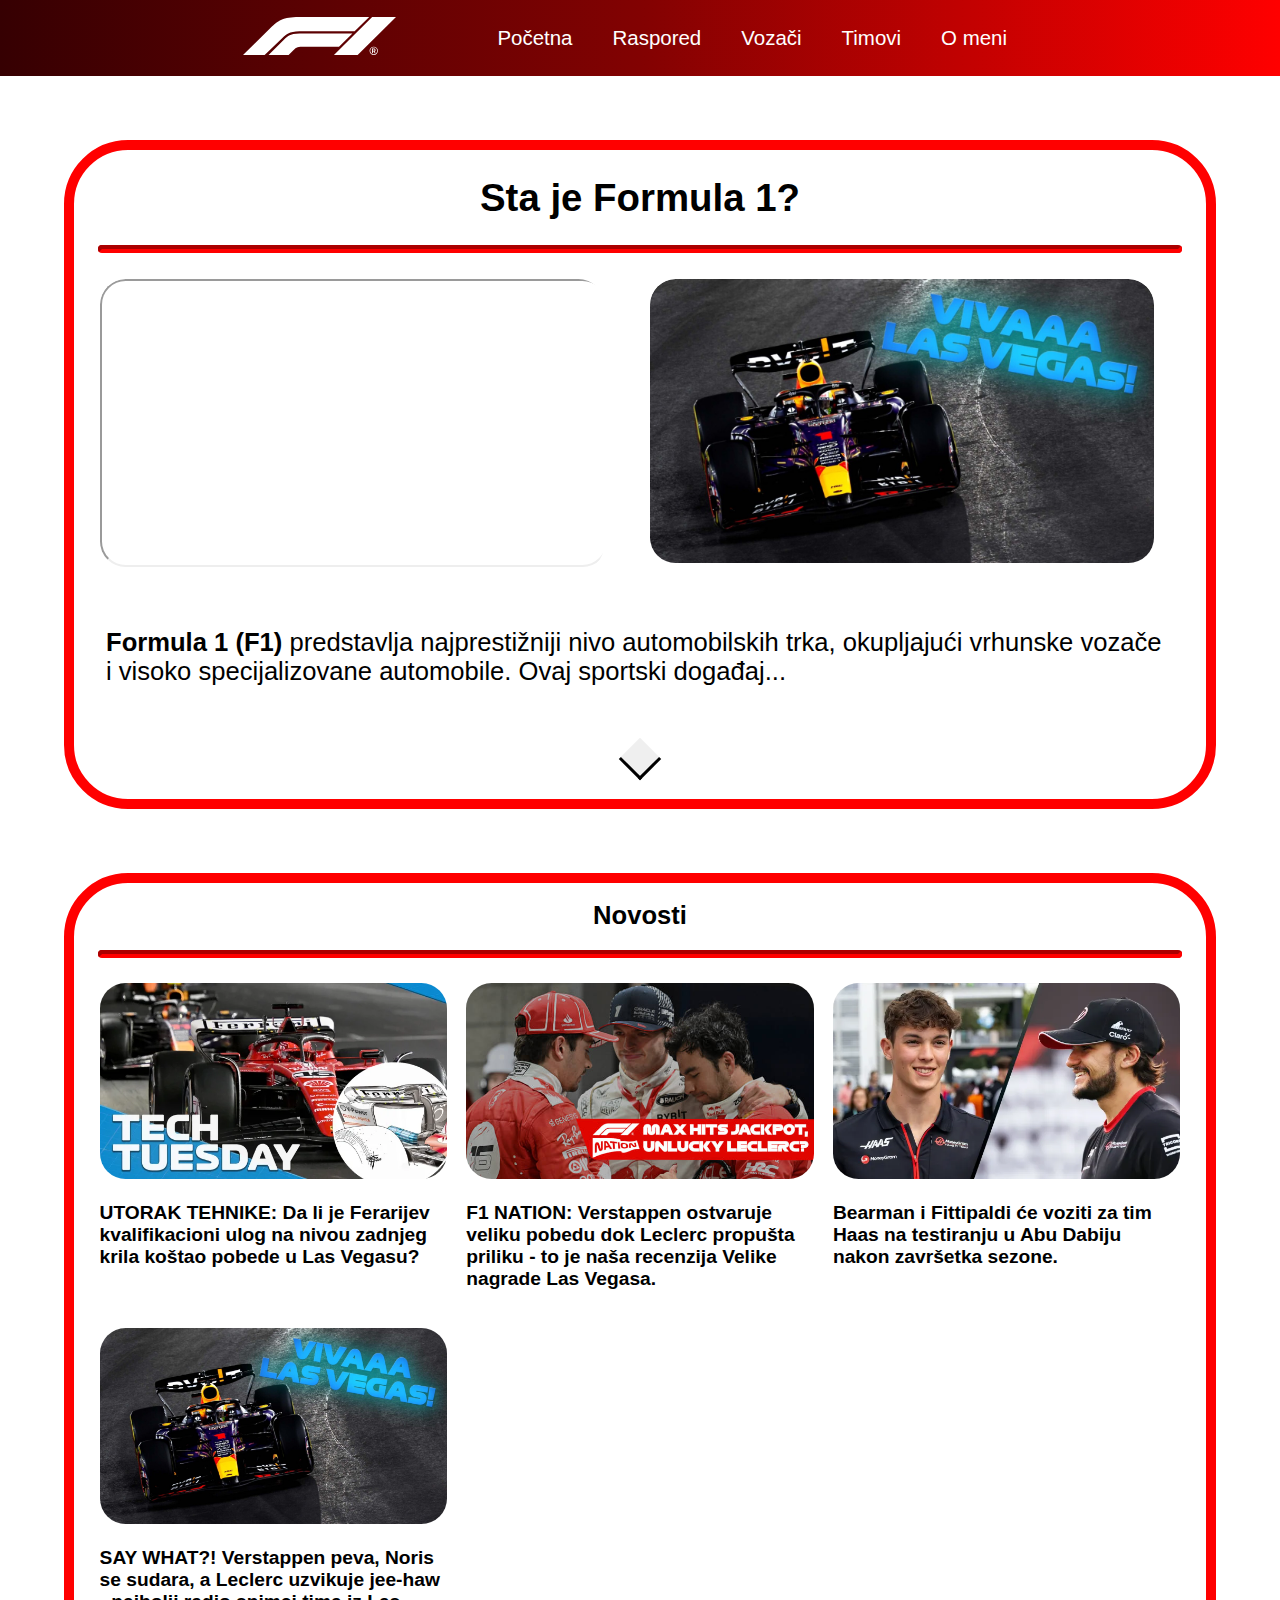
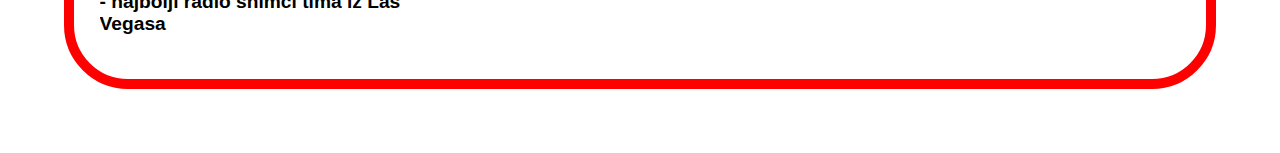
==== commit c5e9e3eb: "#sdfsdf" ====
--- a/index.html
+++ b/index.html
@@ -9,7 +9,7 @@
 </head>
 <body>
       <header>
-            <div class="container">
+            <div class="navbar">
                   <div class="logo">
                         <a href="index.html"><img src="Slike/f1-logo.svg" alt="F1 Logo"></a>
                   </div>
@@ -24,7 +24,7 @@
                   </nav>
             </div>
       </header>
-      <div class="news">
+      <div class="Formula1">
             <h1>Sta je Formula 1?</h1>
             <hr>
             <div class="image-container">
@@ -36,8 +36,31 @@
                   </div>
             </div>
             <div class="view-more">
-                  <p>Lorem ipsum dolor sit amet, consectetur adipiscing elit. Phasellus imperdiet, nulla et dictum interdum, nisi lorem egestas vitae scel<span id="dots">...</span><span id="more">erisque enim ligula venenatis dolor. Maecenas nisl est, ultrices nec congue eget, auctor vitae massa. Fusce luctus vestibulum augue ut aliquet. Nunc sagittis dictum nisi, sed ullamcorper ipsum dignissim ac. In at libero sed nunc venenatis imperdiet sed ornare turpis. Donec vitae dui eget tellus gravida venenatis. Integer fringilla congue eros non fermentum. Sed dapibus pulvinar nibh tempor porta.</span></p>
-                  <button class="arrow" onclick="viewmore()" id="myBtn"></button>
+                  <p><b>Formula 1 (F1)</b> predstavlja najprestižniji nivo automobilskih trka, okupljajući vrhunske vozače i visoko specijalizovane automobile. Ovaj sportski događaj<span id="dots">...</span><span id="more">ima niz karakteristika koje ga čine jedinstvenim:
+                        <br>
+                        <br>
+                        <b>1. Monoposto automobili:</b>
+                        Formula 1 automobili su jednosedovi, što znači da svaki vozač upravlja sopstvenim automobilom. Ova karakteristika naglašava visok stepen preciznosti i veštine vozača.
+                        <br>
+                        <br>
+                        <b>2. High-tech tehnologija:</b>
+                        Formula 1 automobili su sinonim za vrhunsku tehnologiju u autoindustriji. Ovi automobili koriste sofisticirane motore, napredne sisteme aerodinamike, visokotehnološku elektroniku, specifične pneumatike i druge inovacije koje omogućavaju vrhunske performanse.
+                        <br>
+                        <br>
+                        <b>3. Trke na stazi:</b>
+                        F1 trke se održavaju na specijalno dizajniranim stazama, poznatim kao "krugovi", koji se mogu nalaziti širom sveta. Ove staze su pažljivo projektovane da izazovu vozače svojim krivinama, ravninama i promenama visine terena.
+                        <br>
+                        <br>
+                        <b>4. Timovi i vozači:</b>
+                        Timovi u Formuli 1 su često proizvođači automobila ili privatni timovi. Svaki tim ima dva vozača, a vozači se takmiče kako bi osvojili bodove za sebe i svoj tim. Ovo stvara dinamičnu dinamiku između individualnih i timskih ciljeva.
+                        <br>
+                        <br>
+                        <b>5. Šampionati:</b>
+                        Formula 1 sezona sastoji se od serije trka, nazvanih "Grand Prix". Svaka trka dodeljuje određeni broj bodova vozačima i timovima prema propisanom sistemu. Na kraju sezone, vozač i konstruktor sa najviše bodova proglašavaju svetskim šampionima.
+                        <br>
+                        <br>
+                        Formula 1 je ne samo sportski događaj već i globalni spektakl koji privlači milione obožavalaca širom sveta. Njena atraktivnost leži u kombinaciji brzine, tehnologije, taktičkih odluka i emocionalnih trenutaka koje pruža.</span></p>
+                        <button class="arrow" onclick="viewmore()" id="myBtn"></button>
             </div>
       </div>
       
--- a/style.css
+++ b/style.css
@@ -4,6 +4,7 @@
 }
 
 header {
+    position: sticky;
     background: rgb(54,0,2);
     background: linear-gradient(90deg, rgba(54,0,2,1) 0%, rgba(130,2,2,1) 50%, rgba(255,0,0,1) 100%);
     padding: 10px 0;
@@ -17,6 +18,15 @@
     margin-right: 15vw; 
 }
 
+.navbar {
+    display: flex;
+    justify-content:space-evenly;
+    align-items: center;
+    max-width: 100%;
+    margin-left: 15vw; 
+    margin-right: 15vw;
+  }
+
 
 .logo img {
     height: 3vw;
@@ -35,28 +45,10 @@
     text-decoration: none;
     color: #fff;
     font-size: 1.6vw;
-    transition: color 1s ease, background-color 1s ease; 
+    transition: color 1s ease, 1s ease; 
     padding: 10px;
     border-radius: 5px;
 }
-
-.dropdown {
-    position: relative;
-    display: inline-block;
-  }
-
-  .dropdown-content {
-    display: none;
-    position: absolute;
-    background-color: #f9f9f9;
-    min-width: 160px;
-    box-shadow: 0px 8px 16px 0px rgba(0, 0, 0, 0.2);
-    z-index: 1;
-  }
-
-  .dropdown:hover .dropdown-content {
-    display: block;
-  }
 .f1 {
     margin: 5vw;
     border: 10px solid red;
@@ -89,7 +81,30 @@
     background-color: white;
     transition: color 1s ease, background-color 1s ease; 
 }
-
+.Formula1{
+    margin: 5vw;
+    border: 10px solid red;
+    border-radius: 5vw;
+    box-sizing: border-box; 
+    overflow: hidden; 
+}
+.Formula1 hr{
+    border-width: 4px;
+    width: 95%;
+    margin: 20px auto; 
+    border-color: red;
+    border-radius: 5px;
+}
+
+.Formula1 h1{
+        text-align: center;
+    font-size: 3vw;
+}
+
+.Formula1 p{
+    padding: 2.5vw;
+    text-align: left;
+}
 .news {
     margin: 5vw;
     border: 10px solid red;
@@ -109,7 +124,7 @@
 
 .news h1 {
     text-align: center;
-    font-size: 3vw;
+    font-size: 2vw;
 }
 
 .news-section {
@@ -121,6 +136,7 @@
 
 .news-card p{
     font-weight:bolder;
+    font-size: 1.5vw;
 }
 .news-card {
     cursor: pointer;
@@ -138,6 +154,13 @@
 .news-card:hover {
     transform: scale(1.1);
 }
+
+.news-card:hover p{
+    background: rgba(0, 0, 0, 0.15);
+    border-radius: 2vw;
+    padding: 1vw;
+}
+
 
 .popup {
     display: none;
@@ -257,7 +280,6 @@
     .view-more {
       text-align: center;
       margin-top: 20px;
-      cursor: pointer;
       font-size: 2vw;
     }
 
@@ -278,29 +300,16 @@
     }
 
     .view-more:hover .arrow {
-        animation: rotateAnimation 4s linear infinite;
-    cursor: pointer;
-    }
-      @keyframes rotateAnimation {
-        0% {
-          transform: translateY(180deg);
-        }
-        25% {
-          transform: translateY(-50%) rotate(90deg);
-        }
-        50% {
-          transform: translateY(-100%) rotate(180deg);
-        }
-        75% {
-          transform: translateY(-100%) rotate(270deg);
-        }
-        100% {
-          transform: translateY(0) rotate(360deg);
-        }
-      }
-      
+        transform: rotate(180deg);
+        cursor: pointer;
+    }
       .rotating-element p {
         margin: 0;
       }
-
-#more {display: none;}+    #myBtn:checked{
+        transform: translateY(50%);
+    }
+    #more {
+        transform: translateY(50%);
+        display: none;
+    }
